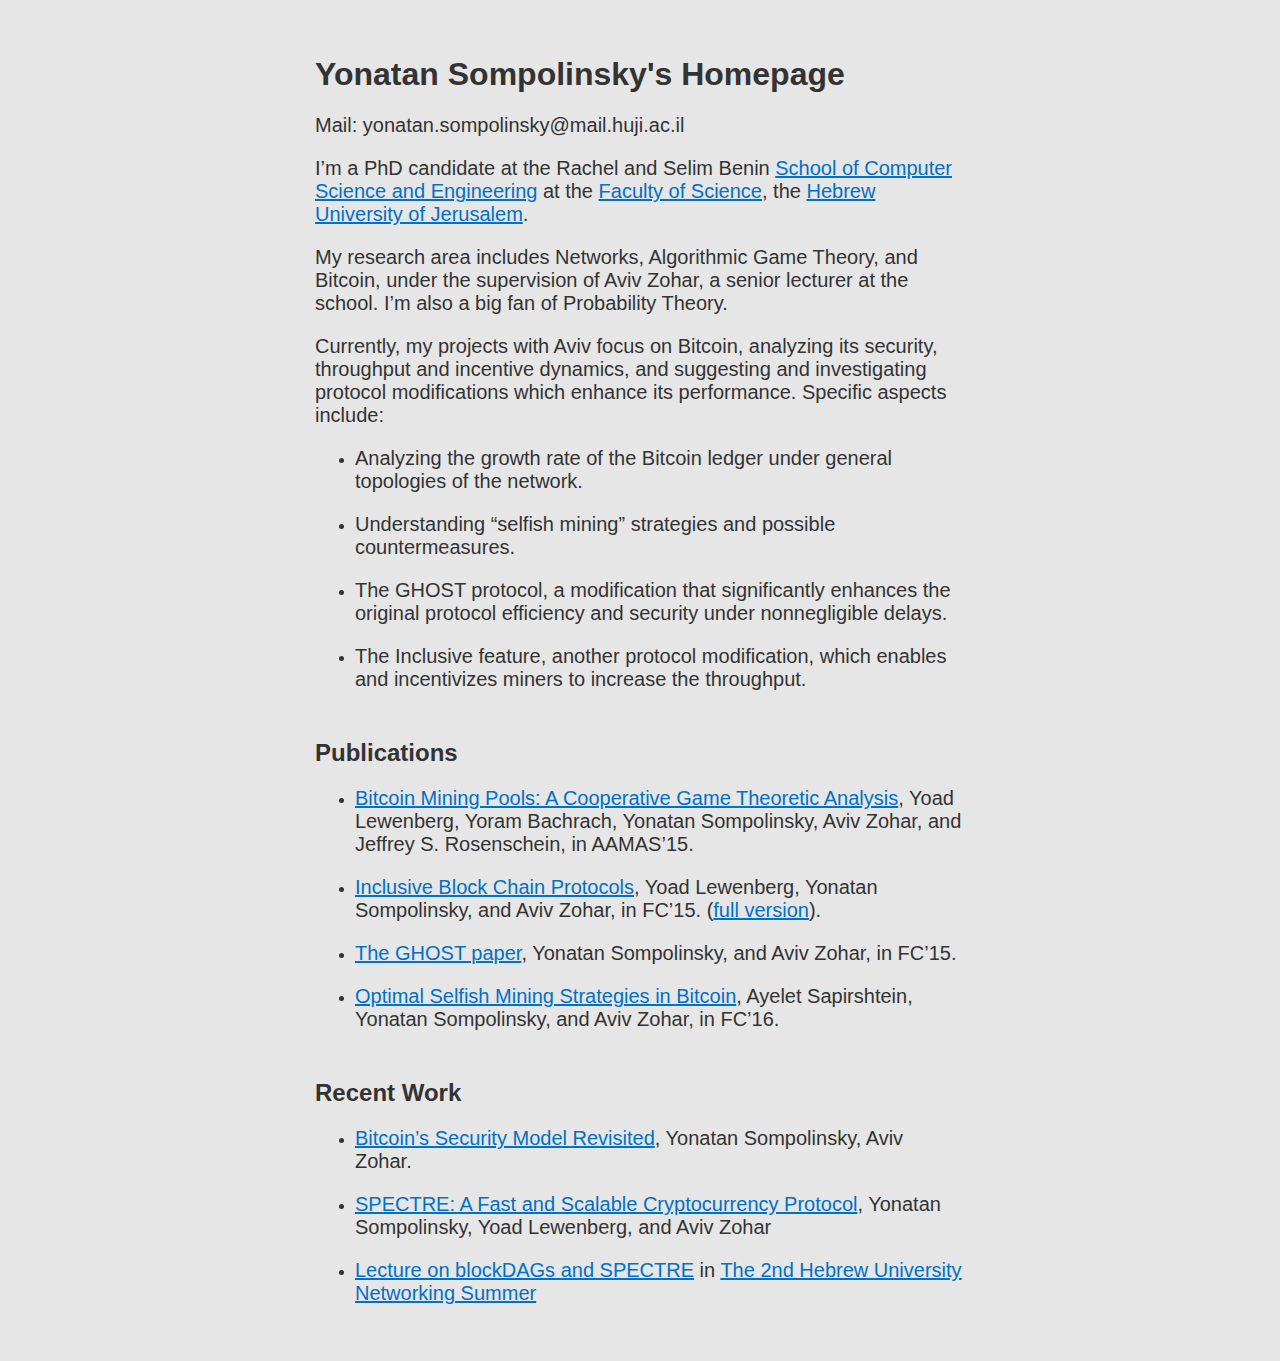
==== index.html @ 51e928a0 "Add files via upload" ====
<!DOCTYPE html>
<html lang="en-US">

<head>
    <meta charset="UTF-8">
    <meta name="generator" content="Jekyll">
    <link rel='stylesheet' type='text/css' href='/css/main.css'>
    <title>Yonatan Sompolinsky's Homepage</title>
    <meta name="description" content="Yonatan Sompolinsky's Homepage">
    <meta name="author" content="Yonatan Sompolinsky">
    <link rel="canonical" href="/">
    <meta name=viewport content="width=device-width, initial-scale=1">
    <meta property="og:locale" content="en_US">
    <meta property="og:title" content="Yonatan Sompolinksy's Homepage"/>
    <meta property="og:url" content="none/"/>
    <meta property="og:site_name" content="Yonatan Sompolinksy's Homepage">
    <meta property="og:description" content="Yonatan Sompolinsky's Homepage"><meta name="twitter:card" content="summary"/>
    <meta name="twitter:title" content="Yonatan Sompolinsky's Homepage"/>
    <meta name="twitter:description" content="Yonatan Sompolinsky's Homepage"/>
</head>

<body>

<article>

<h1>Yonatan Sompolinsky's Homepage</h1>

<p>Mail: yonatan.sompolinsky@mail.huji.ac.il</p>

<p>I’m a PhD candidate at the Rachel and Selim Benin <a href="http://www.cs.huji.ac.il/">School of Computer Science and Engineering</a> at the <a href="http://science.huji.ac.il/EN/index.html">Faculty of Science</a>, the <a href="http://www.huji.ac.il/huji/eng/index_e.htm">Hebrew University of Jerusalem</a>.</p>

<p>My research area includes Networks, Algorithmic Game Theory, and Bitcoin, under the supervision of Aviv Zohar, a senior lecturer at the school. I’m also a big fan of Probability Theory.</p>

<p>Currently, my projects with Aviv focus on Bitcoin, analyzing its security, throughput and incentive dynamics,
and suggesting and investigating protocol modifications which enhance its performance.
Specific aspects include:</p>

<ul>
  <li>
    <p>Analyzing the growth rate of the Bitcoin ledger under general topologies of the network.</p>
  </li>
  <li>
    <p>Understanding “selfish mining” strategies and possible countermeasures.</p>
  </li>
  <li>
    <p>The GHOST protocol, a modification that significantly enhances the original protocol efficiency and security under nonnegligible delays.</p>
  </li>
  <li>
    <p>The Inclusive feature, another protocol modification, which enables and incentivizes miners to increase the throughput.</p>
  </li>
</ul>

<h2 id="publications">Publications</h2>

<ul>
  <li>
    <p><a href="http://ifaamas.org/Proceedings/aamas2015/aamas/p919.pdf">Bitcoin Mining Pools: A Cooperative Game Theoretic Analysis</a>, Yoad Lewenberg, Yoram Bachrach, Yonatan Sompolinsky, Aviv Zohar, and Jeffrey S. Rosenschein, in AAMAS’15.</p>
  </li>
  <li>
    <p><a href="https://fc15.ifca.ai/preproceedings/paper_101.pdf">Inclusive Block Chain Protocols</a>, Yoad Lewenberg, Yonatan Sompolinsky, and Aviv Zohar, in FC’15. (<a href="https://www.cs.huji.ac.il/~yoni_sompo/pubs/15/inclusive_full.pdf">full version</a>).</p>
  </li>
  <li>
    <p><a href="https://eprint.iacr.org/2013/881.pdf">The GHOST paper</a>, Yonatan Sompolinsky, and Aviv Zohar, in FC’15.</p>
  </li>
  <li>
    <p><a href="https://fc16.ifca.ai/preproceedings/30_Sapirshtein.pdf">Optimal Selfish Mining Strategies in Bitcoin</a>, Ayelet Sapirshtein, Yonatan Sompolinsky, and Aviv Zohar, in FC’16.</p>
  </li>
</ul>

<h2 id="recent-work">Recent Work</h2>

<ul>
  <li>
    <p><a href="https://arxiv.org/pdf/1605.09193.pdf">Bitcoin’s Security Model Revisited</a>, Yonatan Sompolinsky, Aviv Zohar.</p>
  </li>
  <li>
    <p><a href="https://eprint.iacr.org/2016/1159.pdf">SPECTRE: A Fast and Scalable Cryptocurrency Protocol</a>, Yonatan Sompolinsky, Yoad Lewenberg, and Aviv Zohar</p>
  </li>
  <li>
    <p><a href="https://drive.google.com/open?id=0B05b9z-rC29gTTItT2FxQ1JVYlk">Lecture on blockDAGs and SPECTRE</a> in <a href="http://www.cs.huji.ac.il/event/networking_summer/">The 2nd Hebrew University Networking Summer</a></p>
  </li>
</ul>


</article>

<footer>
    
</footer>

</body>

</html>
---- css/main.css ----
html { 
    --link-color: rgb(0, 112, 201);
    --main-background-color: hsl(0, 0%, 90%);
    --main-text-color: hsl(0, 0%, 20%); 
}

body { 
    background-color: var(--main-background-color); 
    color: var(--main-text-color); 
    font-family: -apple-system, BlinkMacSystemFont, "Segoe UI", Roboto, Helvetica, Arial, sans-serif, "Apple Color Emoji", "Segoe UI Emoji", "Segoe UI Symbol"; 
    padding: 1em; 
}

a { color: var(--link-color); }

article { 
    max-width: 650px; 
    margin: 2em auto; 
}

h1 { font-size: 2rem; }

h2 { font-size: 1.5rem; margin-top: 2em; }

p { font-size: 1.25rem; }
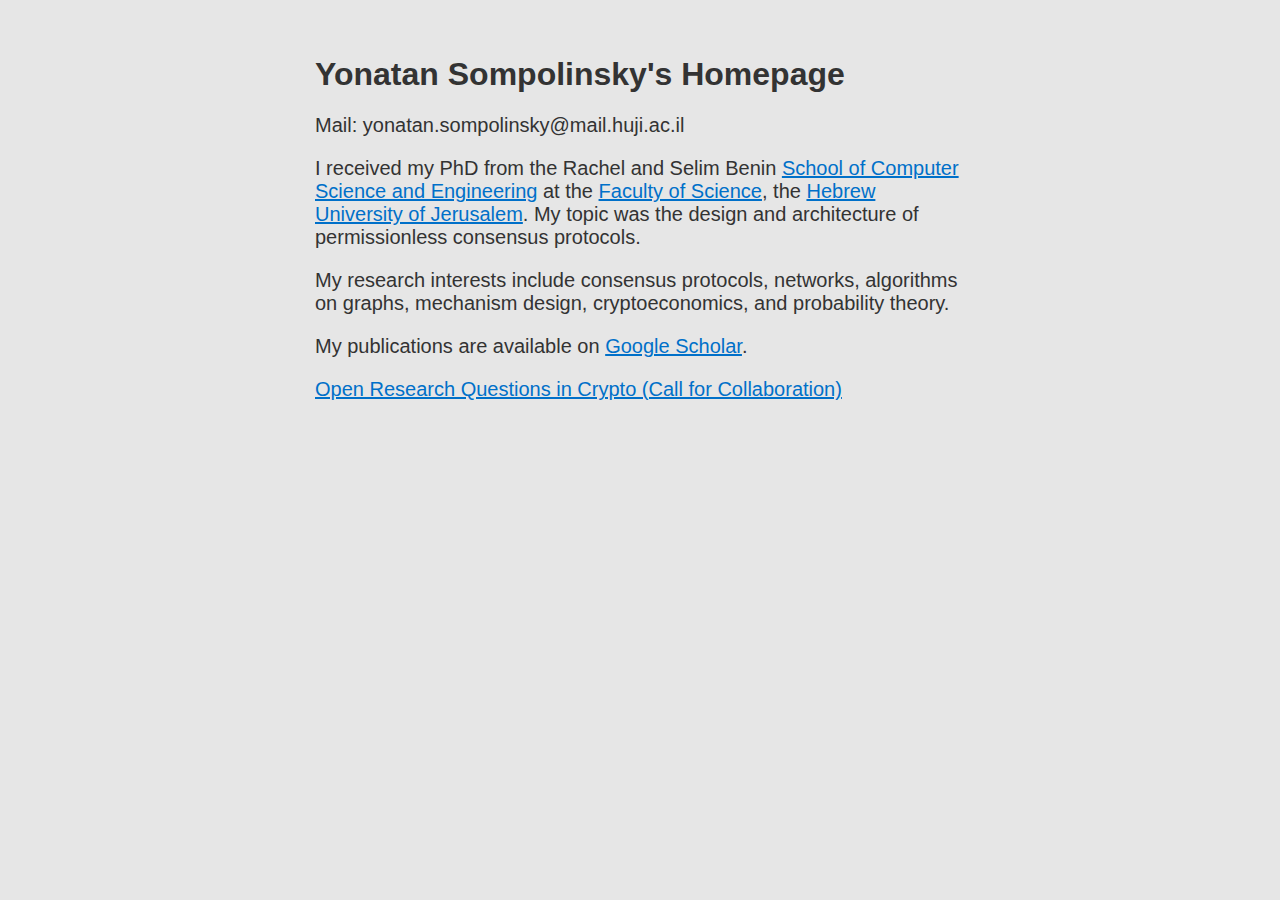
==== commit 94c12991: "update text" ====
--- a/index.html
+++ b/index.html
@@ -3,8 +3,8 @@
 
 <head>
     <meta charset="UTF-8">
-    <meta name="generator" content="Jekyll">
-    <link rel='stylesheet' type='text/css' href='/css/main.css'>
+    <!-- meta name="generator" content="Jekyll" -->
+    <link rel='stylesheet' type='text/css' href='main.css'>
     <title>Yonatan Sompolinsky's Homepage</title>
     <meta name="description" content="Yonatan Sompolinsky's Homepage">
     <meta name="author" content="Yonatan Sompolinsky">
@@ -14,7 +14,8 @@
     <meta property="og:title" content="Yonatan Sompolinksy's Homepage"/>
     <meta property="og:url" content="none/"/>
     <meta property="og:site_name" content="Yonatan Sompolinksy's Homepage">
-    <meta property="og:description" content="Yonatan Sompolinsky's Homepage"><meta name="twitter:card" content="summary"/>
+    <meta property="og:description" content="Yonatan Sompolinsky's Homepage">
+    <meta name="twitter:card" content="summary"/>
     <meta name="twitter:title" content="Yonatan Sompolinsky's Homepage"/>
     <meta name="twitter:description" content="Yonatan Sompolinsky's Homepage"/>
 </head>
@@ -27,59 +28,13 @@
 
 <p>Mail: yonatan.sompolinsky@mail.huji.ac.il</p>
 
-<p>I’m a PhD candidate at the Rachel and Selim Benin <a href="http://www.cs.huji.ac.il/">School of Computer Science and Engineering</a> at the <a href="http://science.huji.ac.il/EN/index.html">Faculty of Science</a>, the <a href="http://www.huji.ac.il/huji/eng/index_e.htm">Hebrew University of Jerusalem</a>.</p>
+<p>I received my PhD from the Rachel and Selim Benin <a href="http://www.cs.huji.ac.il/">School of Computer Science and Engineering</a> at the <a href="http://science.huji.ac.il/EN/index.html">Faculty of Science</a>, the <a href="http://www.huji.ac.il/huji/eng/index_e.htm">Hebrew University of Jerusalem</a>. My topic was the design and architecture of permissionless consensus protocols.</p>
 
-<p>My research area includes Networks, Algorithmic Game Theory, and Bitcoin, under the supervision of Aviv Zohar, a senior lecturer at the school. I’m also a big fan of Probability Theory.</p>
+<p>My research interests include consensus protocols, networks, algorithms on graphs, mechanism design, cryptoeconomics, and probability theory.</p>
 
-<p>Currently, my projects with Aviv focus on Bitcoin, analyzing its security, throughput and incentive dynamics,
-and suggesting and investigating protocol modifications which enhance its performance.
-Specific aspects include:</p>
+<p>My publications are available on <a href="https://scholar.google.com/citations?user=hTWnlpYAAAAJ&h">Google Scholar</a>.</p>
 
-<ul>
-  <li>
-    <p>Analyzing the growth rate of the Bitcoin ledger under general topologies of the network.</p>
-  </li>
-  <li>
-    <p>Understanding “selfish mining” strategies and possible countermeasures.</p>
-  </li>
-  <li>
-    <p>The GHOST protocol, a modification that significantly enhances the original protocol efficiency and security under nonnegligible delays.</p>
-  </li>
-  <li>
-    <p>The Inclusive feature, another protocol modification, which enables and incentivizes miners to increase the throughput.</p>
-  </li>
-</ul>
-
-<h2 id="publications">Publications</h2>
-
-<ul>
-  <li>
-    <p><a href="http://ifaamas.org/Proceedings/aamas2015/aamas/p919.pdf">Bitcoin Mining Pools: A Cooperative Game Theoretic Analysis</a>, Yoad Lewenberg, Yoram Bachrach, Yonatan Sompolinsky, Aviv Zohar, and Jeffrey S. Rosenschein, in AAMAS’15.</p>
-  </li>
-  <li>
-    <p><a href="https://fc15.ifca.ai/preproceedings/paper_101.pdf">Inclusive Block Chain Protocols</a>, Yoad Lewenberg, Yonatan Sompolinsky, and Aviv Zohar, in FC’15. (<a href="https://www.cs.huji.ac.il/~yoni_sompo/pubs/15/inclusive_full.pdf">full version</a>).</p>
-  </li>
-  <li>
-    <p><a href="https://eprint.iacr.org/2013/881.pdf">The GHOST paper</a>, Yonatan Sompolinsky, and Aviv Zohar, in FC’15.</p>
-  </li>
-  <li>
-    <p><a href="https://fc16.ifca.ai/preproceedings/30_Sapirshtein.pdf">Optimal Selfish Mining Strategies in Bitcoin</a>, Ayelet Sapirshtein, Yonatan Sompolinsky, and Aviv Zohar, in FC’16.</p>
-  </li>
-</ul>
-
-<h2 id="recent-work">Recent Work</h2>
-
-<ul>
-  <li>
-    <p><a href="https://arxiv.org/pdf/1605.09193.pdf">Bitcoin’s Security Model Revisited</a>, Yonatan Sompolinsky, Aviv Zohar.</p>
-  </li>
-  <li>
-    <p><a href="https://eprint.iacr.org/2016/1159.pdf">SPECTRE: A Fast and Scalable Cryptocurrency Protocol</a>, Yonatan Sompolinsky, Yoad Lewenberg, and Aviv Zohar</p>
-  </li>
-  <li>
-    <p><a href="https://drive.google.com/open?id=0B05b9z-rC29gTTItT2FxQ1JVYlk">Lecture on blockDAGs and SPECTRE</a> in <a href="http://www.cs.huji.ac.il/event/networking_summer/">The 2nd Hebrew University Networking Summer</a></p>
-  </li>
-</ul>
+<p><a href="questions.html">Open Research Questions in Crypto (Call for Collaboration)</a></p>
 
 
 </article>
--- a/main.css
+++ b/main.css
@@ -0,0 +1,25 @@
+html { 
+    --link-color: rgb(0, 112, 201);
+    --main-background-color: hsl(0, 0%, 90%);
+    --main-text-color: hsl(0, 0%, 20%); 
+}
+
+body { 
+    background-color: var(--main-background-color); 
+    color: var(--main-text-color); 
+    font-family: -apple-system, BlinkMacSystemFont, "Segoe UI", Roboto, Helvetica, Arial, sans-serif, "Apple Color Emoji", "Segoe UI Emoji", "Segoe UI Symbol"; 
+    padding: 1em; 
+}
+
+a { color: var(--link-color); }
+
+article { 
+    max-width: 650px; 
+    margin: 2em auto; 
+}
+
+h1 { font-size: 2rem; }
+
+h2 { font-size: 1.5rem; margin-top: 2em; }
+
+p { font-size: 1.25rem; }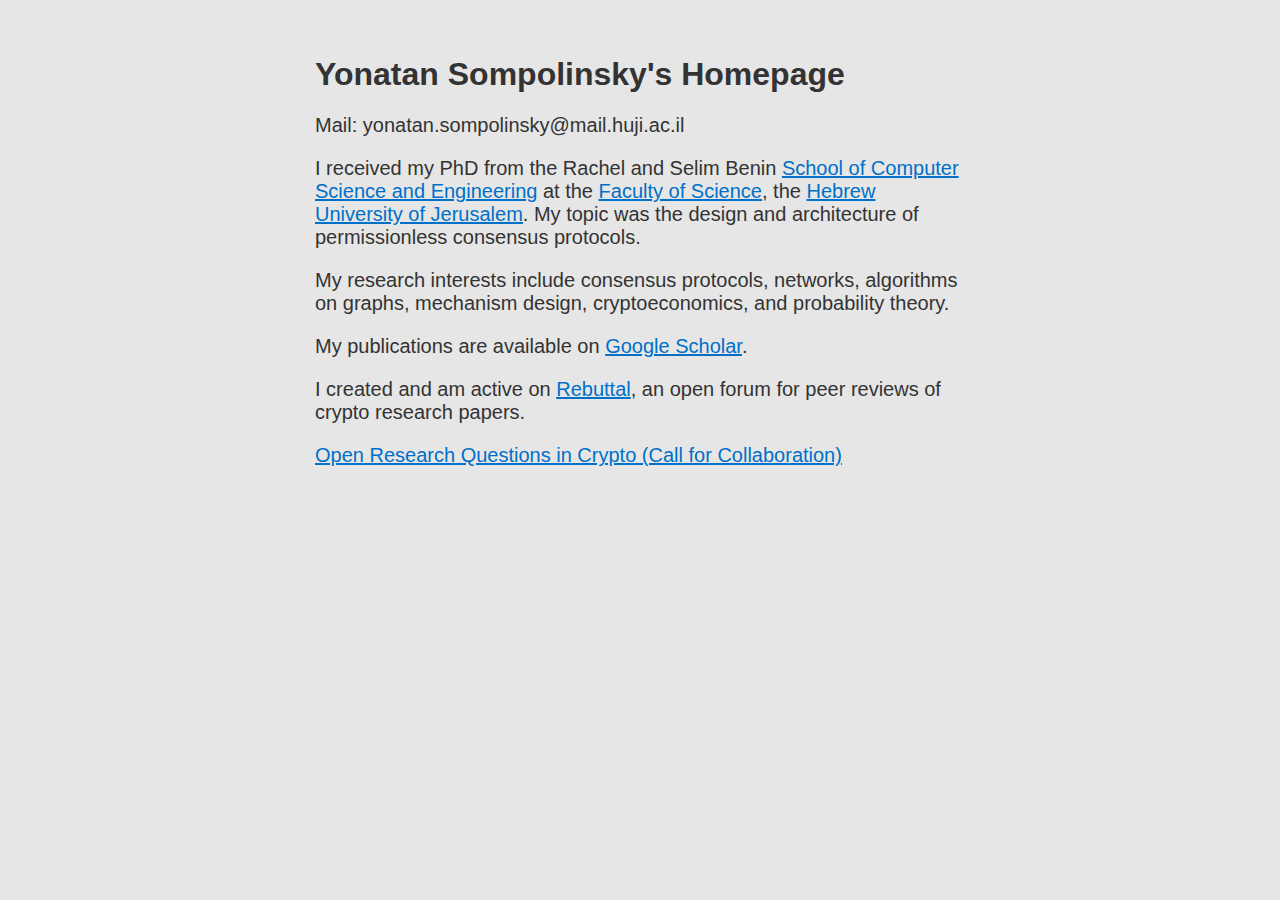
==== commit 27916919: "add rebuttal link" ====
--- a/index.html
+++ b/index.html
@@ -34,6 +34,8 @@
 
 <p>My publications are available on <a href="https://scholar.google.com/citations?user=hTWnlpYAAAAJ&h">Google Scholar</a>.</p>
 
+<p>I created and am active on <a href="https://rebuttal.kas.pa/">Rebuttal</a>, an open forum for peer reviews of crypto research papers.</p>
+
 <p><a href="questions.html">Open Research Questions in Crypto (Call for Collaboration)</a></p>
 
 
